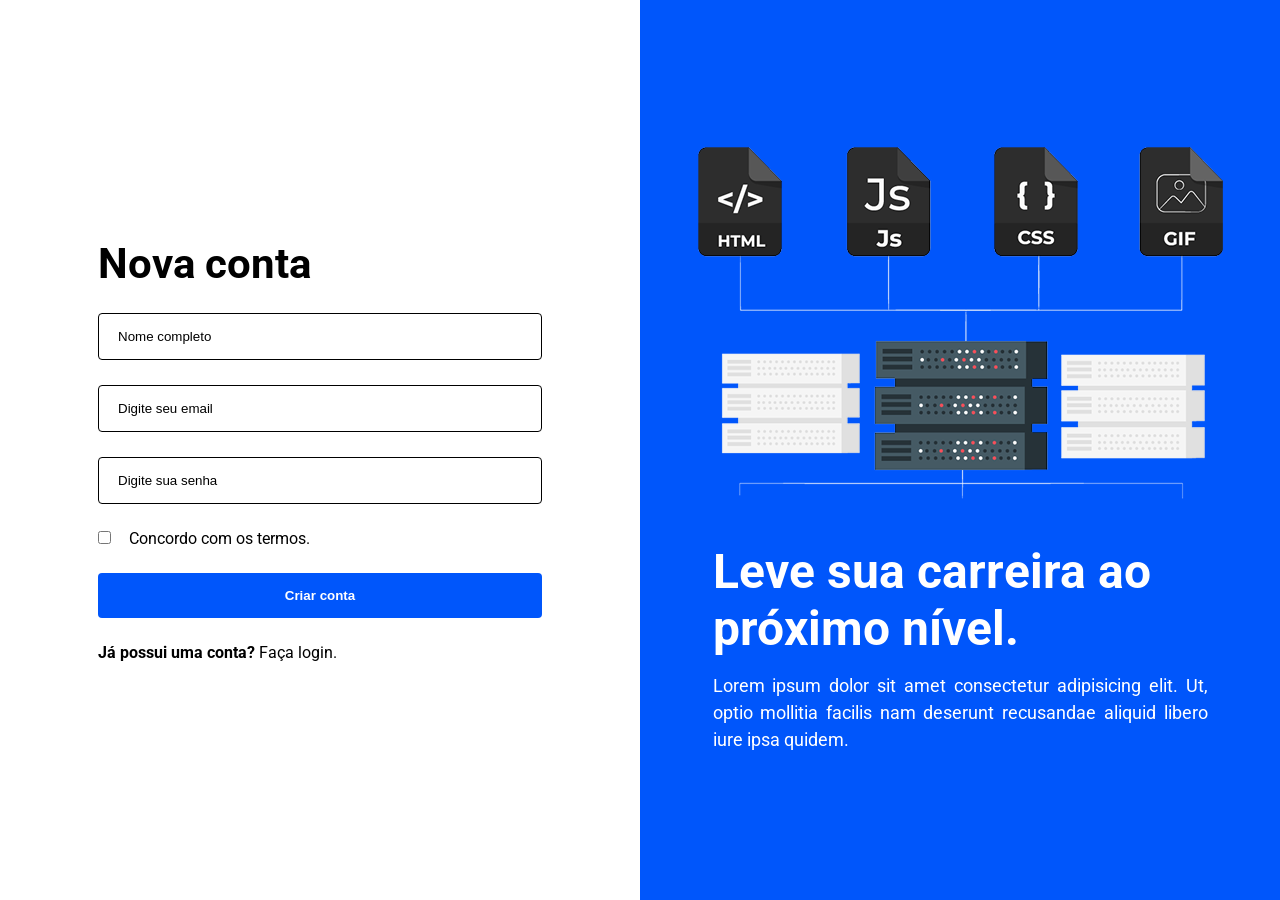
==== signup.html @ 7395ad7b "create signup.html and add style" ====
<!DOCTYPE html>
<html lang="pt-br">
<head>
    <meta charset="UTF-8">
    <meta name="viewport" content="width=device-width, initial-scale=1.0">
    <link rel="preconnect" href="https://fonts.googleapis.com">
    <link rel="preconnect" href="https://fonts.gstatic.com" crossorigin>
    <link href="https://fonts.googleapis.com/css2?family=Roboto:ital,wght@0,100..900;1,100..900&display=swap" rel="stylesheet">
    <link rel="stylesheet" href="style.css">
    <title>Desafio HTML e CSS</title>
</head>
<body>
    <div class="container">
        <div class="column left">
            <div class="column-login">
                <h1>Nova conta</h1>
                <form>
                    <input type="text" name="name" placeholder="Nome completo">
                    <input type="email" name="email" placeholder="Digite seu email">
                    <input type="password" name="password" placeholder="Digite sua senha">
                    <div class="terms">
                        <input type="checkbox" name="terms" id="terms">
                        <label for="terms">Concordo com os termos.</label>
                    </div>
                    <button>Criar conta</button>
                </form>
                <p>Já possui uma conta? <a href="index.html">Faça login.</a></p>
            </div>
        </div>
        <div class="column right">
            <div class="column-info">
                <div class="img-info">
                    <img src="assets/model.png" alt="imagem do modelo de arquivos">
                </div>
               <div class="text-info">
                    <h2>Leve sua carreira ao próximo nível.</h2>
                    <p>
                        Lorem ipsum dolor sit amet consectetur adipisicing elit. Ut, optio mollitia facilis nam deserunt recusandae aliquid libero iure ipsa quidem.
                    </p>
               </div>
            </div>
        </div>
    </div>
</body>
</html>
---- style.css ----
*{
    margin: 0;
    padding: 0;
    outline: 0;
    box-sizing: 0;
}
:root{
    --bg-primary: #ffffff;
    --bg-secondary: #0056fb;
    --btn-submit: #0056fb;
    --text-color: #000000;
    --border-color: #000000;

}
body{
    font-family: "Roboto", sans-serif;
}
.container{
    width: 100%;
    height: 100vh;
    display: flex;
}
.column{
    display: flex;
    align-items: center;
    justify-content: center;
}
.column.left{
    background-color: var(--bg-primary);
    width: 720px;
}
.column-login{
    width: 444px;
    flex-direction: column;
}
h1{
    font-size: 42px;
    margin-bottom: 25px;
}
form{
    display: flex;
    flex-direction: column;
    gap: 25px;
}
input[type="text"], input[type="email"], input[type="password"]{
    border: 1px solid var(--border-color);
    border-radius: 4px;
    padding: 15px 19px;
}
input::placeholder{
    color: var(--text-color);
}
.terms label{
    margin-left: 14px;
    cursor: pointer;
}
input[type="checkbox"]{
    align-self: flex-start;
}
button{
    padding-block: 15px;
    border-radius: 4px;
    border: none;
    font-weight: bold;
    background-color: var(--bg-secondary);
    color: var(--bg-primary);
    cursor: pointer;
    margin-bottom: 25px;
}
.column-login p{
    font-weight: bold;
}
.column-login a{
    font-weight: normal;
    text-decoration: none;
    color: var(--text-color);
}
.column.right{
    background-color: var(--bg-secondary);
    width: 720px;
}
.column-info{
    width: 525px;
}
.img-info{
    margin-bottom: 40px;
}
.text-info{
    margin-inline: 15px;
    color: var(--bg-primary);
}
.text-info h2{
    margin-bottom: 15px;
    font-size: 48px;
    letter-spacing: 5.5%;
}
.text-info p{
    line-height: 150%;
    font-size: 18px;
    text-align: justify;
}
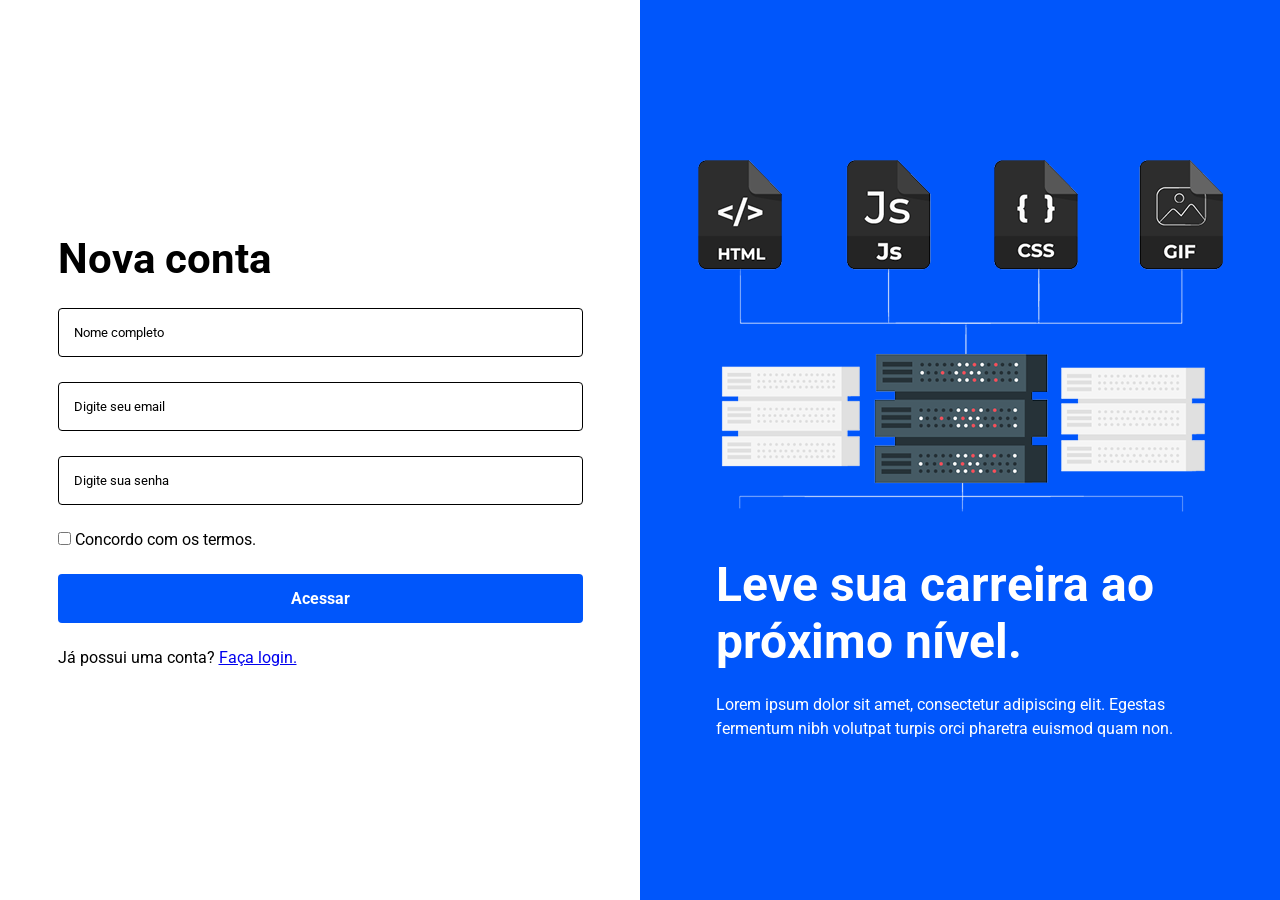
==== commit b8a8269c: "added semantic tags" ====
--- a/signup.html
+++ b/signup.html
@@ -1,45 +1,51 @@
 <!DOCTYPE html>
 <html lang="pt-br">
+
 <head>
     <meta charset="UTF-8">
     <meta name="viewport" content="width=device-width, initial-scale=1.0">
     <link rel="preconnect" href="https://fonts.googleapis.com">
     <link rel="preconnect" href="https://fonts.gstatic.com" crossorigin>
-    <link href="https://fonts.googleapis.com/css2?family=Roboto:ital,wght@0,100..900;1,100..900&display=swap" rel="stylesheet">
+    <link href="https://fonts.googleapis.com/css2?family=Roboto:ital,wght@0,100..900;1,100..900&display=swap"
+        rel="stylesheet">
     <link rel="stylesheet" href="style.css">
-    <title>Desafio HTML e CSS</title>
+    <title>Cadastre-se - Desafio HTML e CSS</title>
 </head>
+
 <body>
-    <div class="container">
-        <div class="column left">
-            <div class="column-login">
-                <h1>Nova conta</h1>
-                <form>
-                    <input type="text" name="name" placeholder="Nome completo">
-                    <input type="email" name="email" placeholder="Digite seu email">
-                    <input type="password" name="password" placeholder="Digite sua senha">
+    <main class="container">
+        <section class="left">
+            <div class="content">
+                <h1 class="title">Nova conta</h1>
+                <form class="form">
+                    <input type="text" placeholder="Nome completo">
+                    <input type="email" placeholder="Digite seu email">
+                    <input type="password" placeholder="Digite sua senha">
                     <div class="terms">
-                        <input type="checkbox" name="terms" id="terms">
-                        <label for="terms">Concordo com os termos.</label>
+                        <input type="checkbox">
+                        <span class="checkbox-text">Concordo com os termos.</span>
                     </div>
-                    <button>Criar conta</button>
+                    <button>Acessar</button>
                 </form>
-                <p>Já possui uma conta? <a href="index.html">Faça login.</a></p>
+                <span>Já possui uma conta? <a href="index.html">Faça login.</a></span>
             </div>
-        </div>
-        <div class="column right">
-            <div class="column-info">
-                <div class="img-info">
-                    <img src="assets/model.png" alt="imagem do modelo de arquivos">
+        </section>
+        <section class="right">
+            <div class="content">
+                <img src="assets/model.png" alt="imagem das informações">
+                <div class="content-info">
+                    <h2 class="subtitle">
+                        Leve sua carreira ao próximo nível.
+                    </h2>
+                    <p class="info">
+                        Lorem ipsum dolor sit amet, consectetur adipiscing elit. Egestas fermentum nibh volutpat turpis
+                        orci
+                        pharetra euismod quam non.
+                    </p>
                 </div>
-               <div class="text-info">
-                    <h2>Leve sua carreira ao próximo nível.</h2>
-                    <p>
-                        Lorem ipsum dolor sit amet consectetur adipisicing elit. Ut, optio mollitia facilis nam deserunt recusandae aliquid libero iure ipsa quidem.
-                    </p>
-               </div>
             </div>
-        </div>
-    </div>
+        </section>
+    </main>
 </body>
+
 </html>
--- a/style.css
+++ b/style.css
@@ -2,7 +2,9 @@
     margin: 0;
     padding: 0;
     outline: 0;
-    box-sizing: 0;
+    box-sizing: border-box;
+    font-family: "Roboto", sans-serif;
+    letter-spacing: 5.5%;
 }
 :root{
     --bg-primary: #ffffff;
@@ -10,92 +12,110 @@
     --btn-submit: #0056fb;
     --text-color: #000000;
     --border-color: #000000;
-
-}
-body{
-    font-family: "Roboto", sans-serif;
 }
 .container{
-    width: 100%;
+    display: flex;
+    justify-content: center;
+    align-items: center;
+    height: 100vh;
+}
+.left{
+    flex: 1;
     height: 100vh;
     display: flex;
-}
-.column{
-    display: flex;
+    flex-direction: column;
     align-items: center;
     justify-content: center;
+    gap: 25px;
+    padding-inline: 25px;
 }
-.column.left{
-    background-color: var(--bg-primary);
-    width: 720px;
-}
-.column-login{
-    width: 444px;
-    flex-direction: column;
-}
-h1{
+.title{
     font-size: 42px;
     margin-bottom: 25px;
 }
-form{
+.form{
     display: flex;
     flex-direction: column;
+    justify-content: center;
+    align-items: center;
     gap: 25px;
+    margin-bottom: 25px;
+    width: 100%;
+    max-width: 525px;
 }
-input[type="text"], input[type="email"], input[type="password"]{
+input[type="email"], input[type="text"], input[type="password"]{
+    width: 100%;
+    max-width: 525px;
+    height: 49px;
+    border-radius: 4px;
     border: 1px solid var(--border-color);
-    border-radius: 4px;
-    padding: 15px 19px;
+    padding-left: 15px;
+    overflow: hidden;
 }
 input::placeholder{
     color: var(--text-color);
 }
-.terms label{
-    margin-left: 14px;
+button{
+    width: 100%;
+    max-width: 525px;
+    color: var(--bg-primary);
+    background-color: var(--btn-submit);
+    border: none;
+    height: 49px;
+    border-radius: 4px;
+    font-weight: bold;
+    font-size: 16px;
     cursor: pointer;
 }
-input[type="checkbox"]{
+.link{
+    font-weight: bold;
+}
+.link a{
+    text-decoration: none;
+    font-weight: normal;
+}
+.right{
+    flex: 1;
+    height: 100vh;
+    width: 100%;
+    display: flex;
+    flex-direction: column;
+    align-items: center;
+    justify-content: center;
+    background-color: var(--bg-secondary);
+    padding-inline: 25px;
+}
+.right .content img{
+    max-width: 100%;
+}
+.right .subtitle{
+    font-size: 48px;
+    color: var(--bg-primary);
+    margin-block: 40px 23px;
+}
+.right .info{
+    color: var(--bg-primary);
+    line-height: 150%;
+}
+.content{
+    width: 100%;
+    max-width: 525px;
+}
+.content-info{
+    padding-inline: 18px;
+}
+.terms{
     align-self: flex-start;
 }
-button{
-    padding-block: 15px;
-    border-radius: 4px;
-    border: none;
-    font-weight: bold;
-    background-color: var(--bg-secondary);
-    color: var(--bg-primary);
-    cursor: pointer;
-    margin-bottom: 25px;
-}
-.column-login p{
-    font-weight: bold;
-}
-.column-login a{
-    font-weight: normal;
-    text-decoration: none;
-    color: var(--text-color);
-}
-.column.right{
-    background-color: var(--bg-secondary);
-    width: 720px;
-}
-.column-info{
-    width: 525px;
-}
-.img-info{
-    margin-bottom: 40px;
-}
-.text-info{
-    margin-inline: 15px;
-    color: var(--bg-primary);
-}
-.text-info h2{
-    margin-bottom: 15px;
-    font-size: 48px;
-    letter-spacing: 5.5%;
-}
-.text-info p{
-    line-height: 150%;
-    font-size: 18px;
-    text-align: justify;
+
+@media(max-width: 855px){
+    .container{
+        display: block;
+    }
+    .left .title{
+        font-size: 32px;
+    }
+    .right .subtitle{
+        font-size: 32px;
+    }
 }
